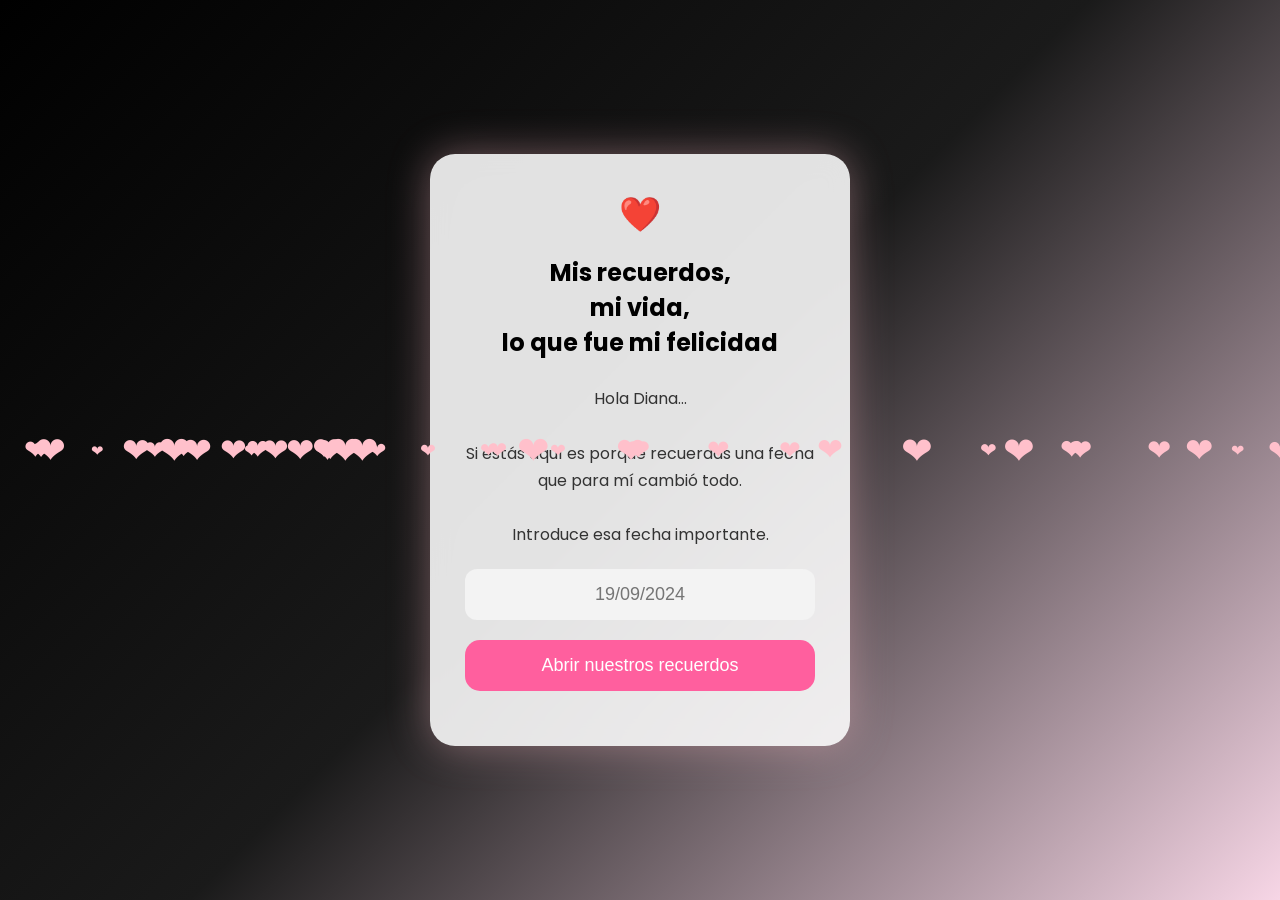
==== index.html @ 26fe8020 "Primera versión de la pagina" ====
<!DOCTYPE html>
<html lang="es">
<head>
<meta charset="UTF-8">
<meta name="viewport" content="width=device-width, initial-scale=1.0">
<title>Mis recuerdos, mi vida, lo que fue mi felicidad</title>

<link rel="preconnect" href="https://fonts.googleapis.com">
<link rel="preconnect" href="https://fonts.gstatic.com" crossorigin>
<link href="https://fonts.googleapis.com/css2?family=Playfair+Display:wght@400;700&family=Poppins:wght@300;400;600&display=swap" rel="stylesheet">

<style>

*{
margin:0;
padding:0;
box-sizing:border-box;
}

body{

font-family:Poppins,sans-serif;
height:100vh;
display:flex;
justify-content:center;
align-items:center;
background:linear-gradient(135deg,#000,#1a1a1a,#f7d6e6);
overflow:hidden;

}

.card{

width:90%;
max-width:420px;

background:rgba(255,255,255,.88);

backdrop-filter:blur(12px);

padding:35px;

border-radius:25px;

text-align:center;

box-shadow:0 0 40px rgba(255,192,203,.4);

animation:aparecer 1.5s;

}

h1{

font-family:"Playfair Display",serif;

color:#d63384;

font-size:34px;

margin-bottom:20px;

}

p{

margin-bottom:20px;

color:#333;

line-height:1.7;

}

input{

width:100%;

padding:15px;

border-radius:12px;

border:none;

background:#f3f3f3;

font-size:18px;

text-align:center;

margin-bottom:20px;

}

button{

width:100%;

padding:15px;

border:none;

border-radius:15px;

font-size:18px;

cursor:pointer;

background:#ff5f9e;

color:white;

transition:.3s;

}

button:hover{

background:#e54586;

}

#mensaje{

margin-top:20px;

font-weight:bold;

color:#d63384;

}

@keyframes aparecer{

from{

opacity:0;

transform:translateY(30px);

}

to{

opacity:1;

transform:translateY(0);

}

}

.corazon{

position:absolute;

color:pink;

animation:caer linear infinite;

}

@keyframes caer{

0%{

transform:translateY(-100px);

opacity:1;

}

100%{

transform:translateY(120vh);

opacity:0;

}

}

</style>

</head>

<body>

<div class="card">

<h1>❤️</h1>

<h2>Mis recuerdos,<br>mi vida,<br>lo que fue mi felicidad</h2>

<br>

<p>

Hola Diana...

<br><br>

Si estás aquí es porque recuerdas una fecha que para mí cambió todo.

<br><br>

Introduce esa fecha importante.

</p>

<input
type="text"
id="fecha"
placeholder="19/09/2024">

<button onclick="entrar()">

Abrir nuestros recuerdos

</button>

<div id="mensaje"></div>

</div>

<script>

function entrar(){

let fecha=document.getElementById("fecha").value;

if(fecha==="19/09/2024"){

window.location.href="galeria.html";

}else{

document.getElementById("mensaje").innerHTML="💔 Esa no es la fecha... inténtalo otra vez.";

}

}

for(let i=0;i<40;i++){

let c=document.createElement("div");

c.innerHTML="❤";

c.className="corazon";

c.style.left=Math.random()*100+"vw";

c.style.animationDuration=(4+Math.random()*6)+"s";

c.style.fontSize=(15+Math.random()*25)+"px";

document.body.appendChild(c);

}

</script>

</body>
</html>
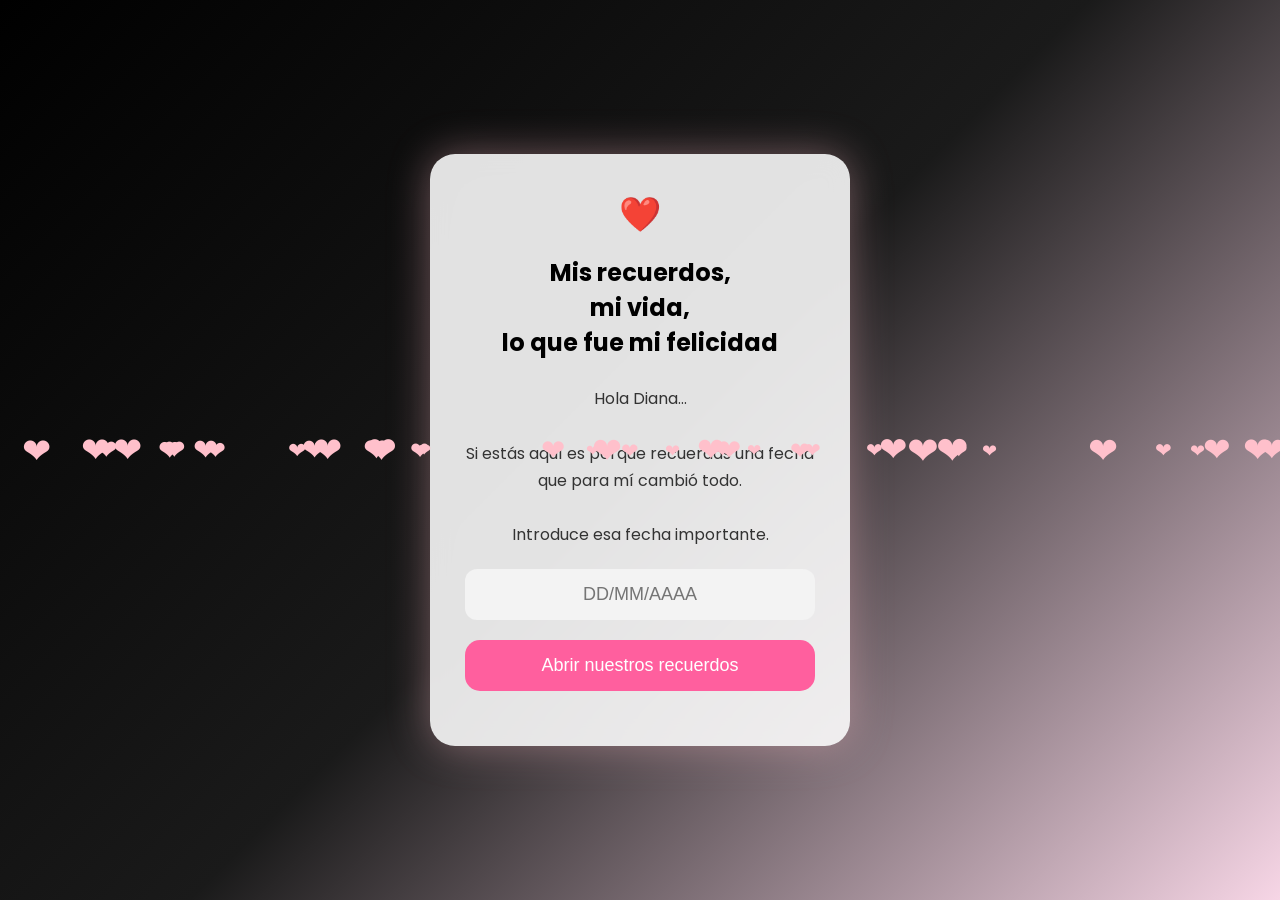
==== commit 3024b12b: "index.html" ====
--- a/index.html
+++ b/index.html
@@ -211,7 +211,7 @@
 <input
 type="text"
 id="fecha"
-placeholder="19/09/2024">
+placeholder="DD/MM/AAAA">
 
 <button onclick="entrar()">
 
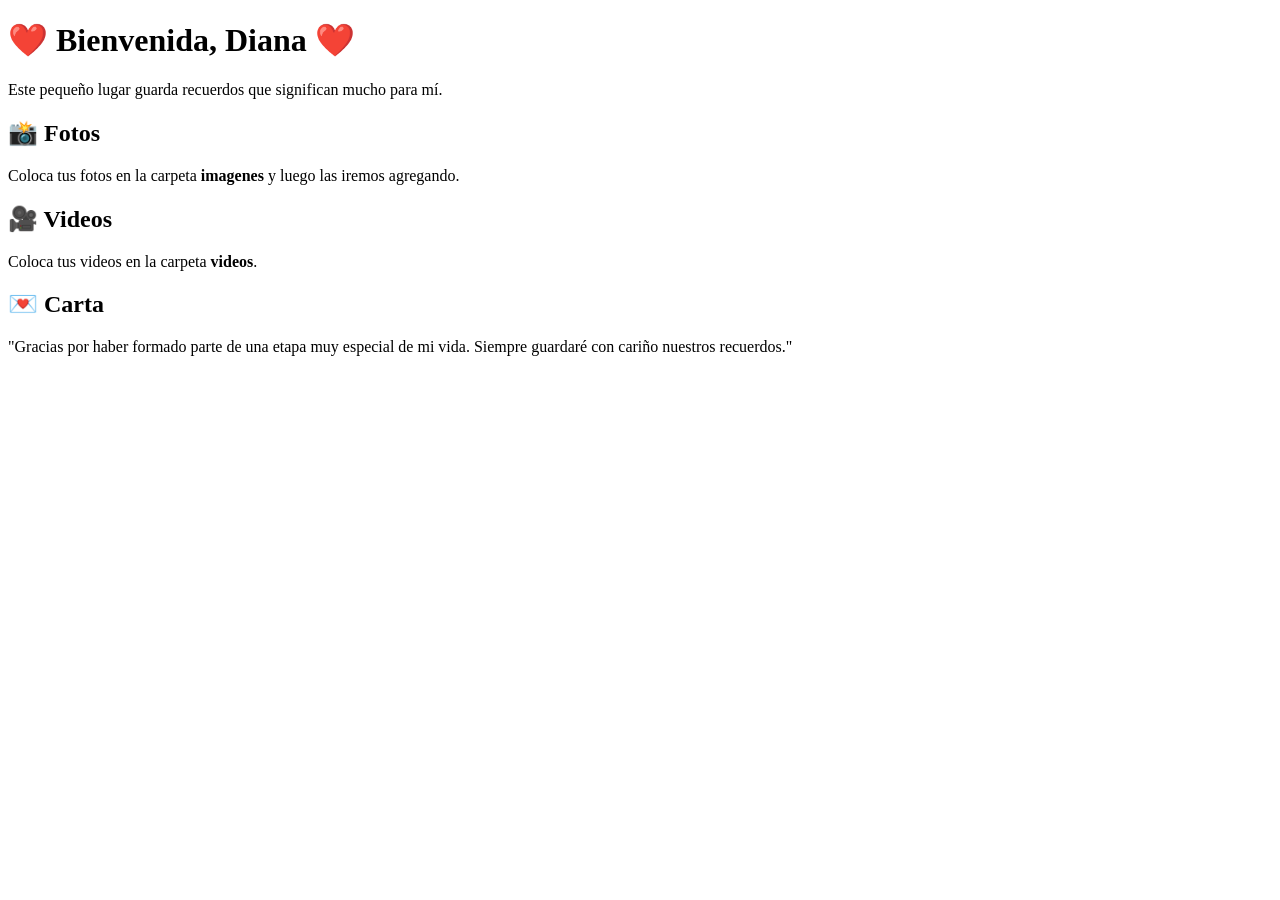
==== commit 5e9a6ed2: "Add files via upload" ====
--- a/index.html
+++ b/index.html
@@ -1,265 +1 @@
-<!DOCTYPE html>
-<html lang="es">
-<head>
-<meta charset="UTF-8">
-<meta name="viewport" content="width=device-width, initial-scale=1.0">
-<title>Mis recuerdos, mi vida, lo que fue mi felicidad</title>
-
-<link rel="preconnect" href="https://fonts.googleapis.com">
-<link rel="preconnect" href="https://fonts.gstatic.com" crossorigin>
-<link href="https://fonts.googleapis.com/css2?family=Playfair+Display:wght@400;700&family=Poppins:wght@300;400;600&display=swap" rel="stylesheet">
-
-<style>
-
-*{
-margin:0;
-padding:0;
-box-sizing:border-box;
-}
-
-body{
-
-font-family:Poppins,sans-serif;
-height:100vh;
-display:flex;
-justify-content:center;
-align-items:center;
-background:linear-gradient(135deg,#000,#1a1a1a,#f7d6e6);
-overflow:hidden;
-
-}
-
-.card{
-
-width:90%;
-max-width:420px;
-
-background:rgba(255,255,255,.88);
-
-backdrop-filter:blur(12px);
-
-padding:35px;
-
-border-radius:25px;
-
-text-align:center;
-
-box-shadow:0 0 40px rgba(255,192,203,.4);
-
-animation:aparecer 1.5s;
-
-}
-
-h1{
-
-font-family:"Playfair Display",serif;
-
-color:#d63384;
-
-font-size:34px;
-
-margin-bottom:20px;
-
-}
-
-p{
-
-margin-bottom:20px;
-
-color:#333;
-
-line-height:1.7;
-
-}
-
-input{
-
-width:100%;
-
-padding:15px;
-
-border-radius:12px;
-
-border:none;
-
-background:#f3f3f3;
-
-font-size:18px;
-
-text-align:center;
-
-margin-bottom:20px;
-
-}
-
-button{
-
-width:100%;
-
-padding:15px;
-
-border:none;
-
-border-radius:15px;
-
-font-size:18px;
-
-cursor:pointer;
-
-background:#ff5f9e;
-
-color:white;
-
-transition:.3s;
-
-}
-
-button:hover{
-
-background:#e54586;
-
-}
-
-#mensaje{
-
-margin-top:20px;
-
-font-weight:bold;
-
-color:#d63384;
-
-}
-
-@keyframes aparecer{
-
-from{
-
-opacity:0;
-
-transform:translateY(30px);
-
-}
-
-to{
-
-opacity:1;
-
-transform:translateY(0);
-
-}
-
-}
-
-.corazon{
-
-position:absolute;
-
-color:pink;
-
-animation:caer linear infinite;
-
-}
-
-@keyframes caer{
-
-0%{
-
-transform:translateY(-100px);
-
-opacity:1;
-
-}
-
-100%{
-
-transform:translateY(120vh);
-
-opacity:0;
-
-}
-
-}
-
-</style>
-
-</head>
-
-<body>
-
-<div class="card">
-
-<h1>❤️</h1>
-
-<h2>Mis recuerdos,<br>mi vida,<br>lo que fue mi felicidad</h2>
-
-<br>
-
-<p>
-
-Hola Diana...
-
-<br><br>
-
-Si estás aquí es porque recuerdas una fecha que para mí cambió todo.
-
-<br><br>
-
-Introduce esa fecha importante.
-
-</p>
-
-<input
-type="text"
-id="fecha"
-placeholder="DD/MM/AAAA">
-
-<button onclick="entrar()">
-
-Abrir nuestros recuerdos
-
-</button>
-
-<div id="mensaje"></div>
-
-</div>
-
-<script>
-
-function entrar(){
-
-let fecha=document.getElementById("fecha").value;
-
-if(fecha==="19/09/2024"){
-
-window.location.href="galeria.html";
-
-}else{
-
-document.getElementById("mensaje").innerHTML="💔 Esa no es la fecha... inténtalo otra vez.";
-
-}
-
-}
-
-for(let i=0;i<40;i++){
-
-let c=document.createElement("div");
-
-c.innerHTML="❤";
-
-c.className="corazon";
-
-c.style.left=Math.random()*100+"vw";
-
-c.style.animationDuration=(4+Math.random()*6)+"s";
-
-c.style.fontSize=(15+Math.random()*25)+"px";
-
-document.body.appendChild(c);
-
-}
-
-</script>
-
-</body>
-</html>
+<!DOCTYPE html><html lang='es'><head><meta charset='UTF-8'><meta name='viewport' content='width=device-width,initial-scale=1'><title>Nuestros recuerdos</title><link rel='stylesheet' href='galeria.css'></head><body><div class='wrap'><h1>❤️ Bienvenida, Diana ❤️</h1><p>Este pequeño lugar guarda recuerdos que significan mucho para mí.</p><section><h2>📸 Fotos</h2><p>Coloca tus fotos en la carpeta <b>imagenes</b> y luego las iremos agregando.</p></section><section><h2>🎥 Videos</h2><p>Coloca tus videos en la carpeta <b>videos</b>.</p></section><section><h2>💌 Carta</h2><p>"Gracias por haber formado parte de una etapa muy especial de mi vida. Siempre guardaré con cariño nuestros recuerdos."</p></section></div></body></html>
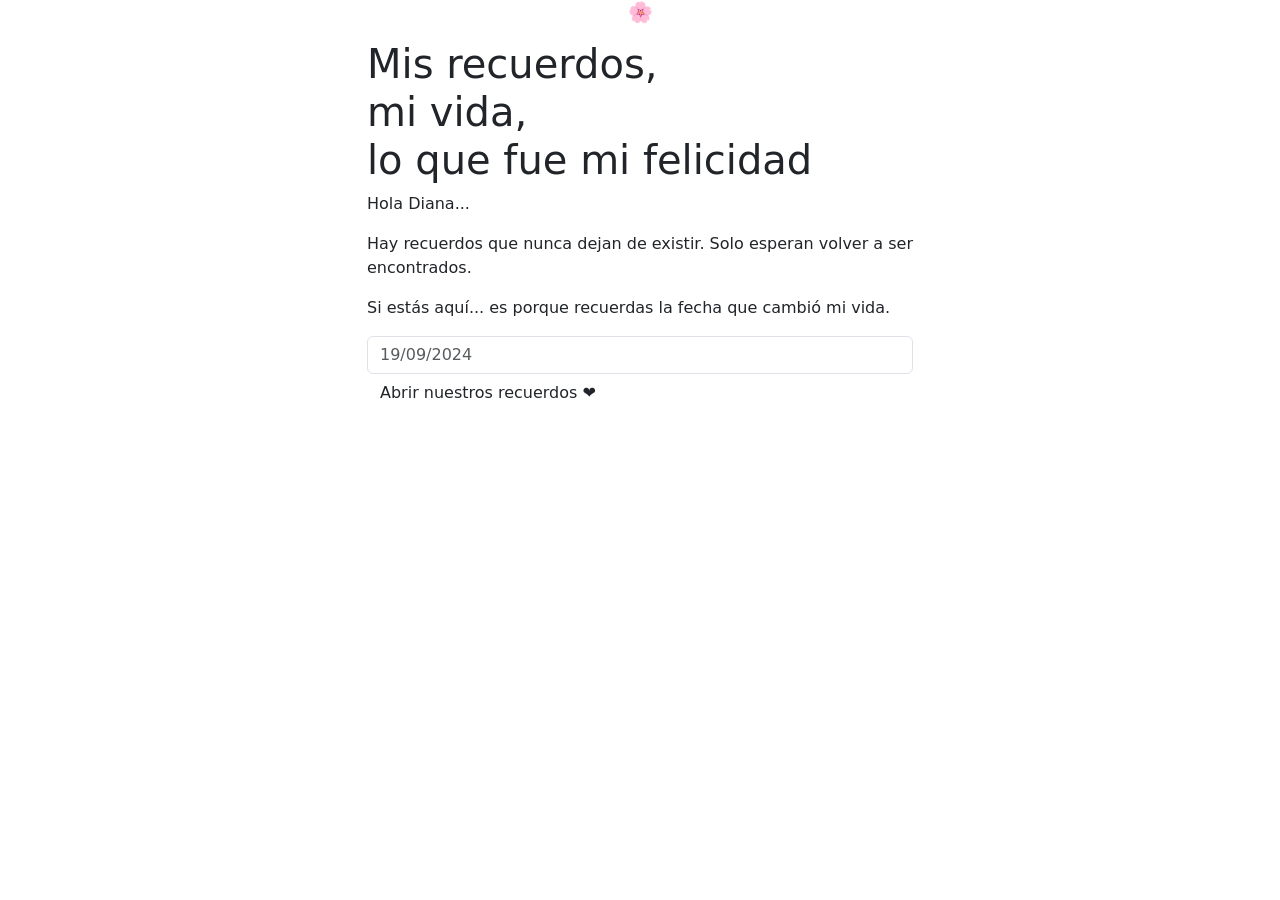
==== commit 1aab094d: "Nueva portada" ====
--- a/index.html
+++ b/index.html
@@ -1 +1,102 @@
-<!DOCTYPE html><html lang='es'><head><meta charset='UTF-8'><meta name='viewport' content='width=device-width,initial-scale=1'><title>Nuestros recuerdos</title><link rel='stylesheet' href='galeria.css'></head><body><div class='wrap'><h1>❤️ Bienvenida, Diana ❤️</h1><p>Este pequeño lugar guarda recuerdos que significan mucho para mí.</p><section><h2>📸 Fotos</h2><p>Coloca tus fotos en la carpeta <b>imagenes</b> y luego las iremos agregando.</p></section><section><h2>🎥 Videos</h2><p>Coloca tus videos en la carpeta <b>videos</b>.</p></section><section><h2>💌 Carta</h2><p>"Gracias por haber formado parte de una etapa muy especial de mi vida. Siempre guardaré con cariño nuestros recuerdos."</p></section></div></body></html>+<!DOCTYPE html>
+<html lang="es">
+<head>
+<meta charset="UTF-8">
+<meta name="viewport" content="width=device-width, initial-scale=1.0">
+
+<title>Mis recuerdos, mi vida, lo que fue mi felicidad</title>
+
+<link href="https://cdn.jsdelivr.net/npm/bootstrap@5.3.3/dist/css/bootstrap.min.css" rel="stylesheet">
+
+<link rel="preconnect" href="https://fonts.googleapis.com">
+<link rel="preconnect" href="https://fonts.gstatic.com" crossorigin>
+
+<link href="https://fonts.googleapis.com/css2?family=Cormorant+Garamond:wght@300;500;700&family=Poppins:wght@300;400;600&display=swap" rel="stylesheet">
+
+<link rel="stylesheet" href="style.css">
+
+</head>
+
+<body>
+
+<div id="particles"></div>
+
+<div class="container h-100">
+
+<div class="row h-100 justify-content-center align-items-center">
+
+<div class="col-lg-6">
+
+<div class="glass">
+
+<h5 class="mb-3 text-center">
+🌸
+</h5>
+
+<h1>
+
+Mis recuerdos,<br>
+
+mi vida,<br>
+
+lo que fue mi felicidad
+
+</h1>
+
+<p>
+
+Hola Diana...
+
+</p>
+
+<p>
+
+Hay recuerdos que nunca dejan de existir.
+
+Solo esperan volver a ser encontrados.
+
+</p>
+
+<p>
+
+Si estás aquí...
+
+es porque recuerdas la fecha que cambió mi vida.
+
+</p>
+
+<input
+
+type="text"
+
+id="fecha"
+
+placeholder="19/09/2024"
+
+class="form-control">
+
+<button
+
+class="btn btn-romantic"
+
+onclick="entrar()">
+
+Abrir nuestros recuerdos ❤️
+
+</button>
+
+<div id="mensaje"></div>
+
+</div>
+
+</div>
+
+</div>
+
+</div>
+
+<script src="script.js"></script>
+
+</body>
+
+</html>
--- a/style.css
+++ b/style.css
@@ -0,0 +1 @@
+Coloca tus fotos en la carpeta imagenes y videos en videos.
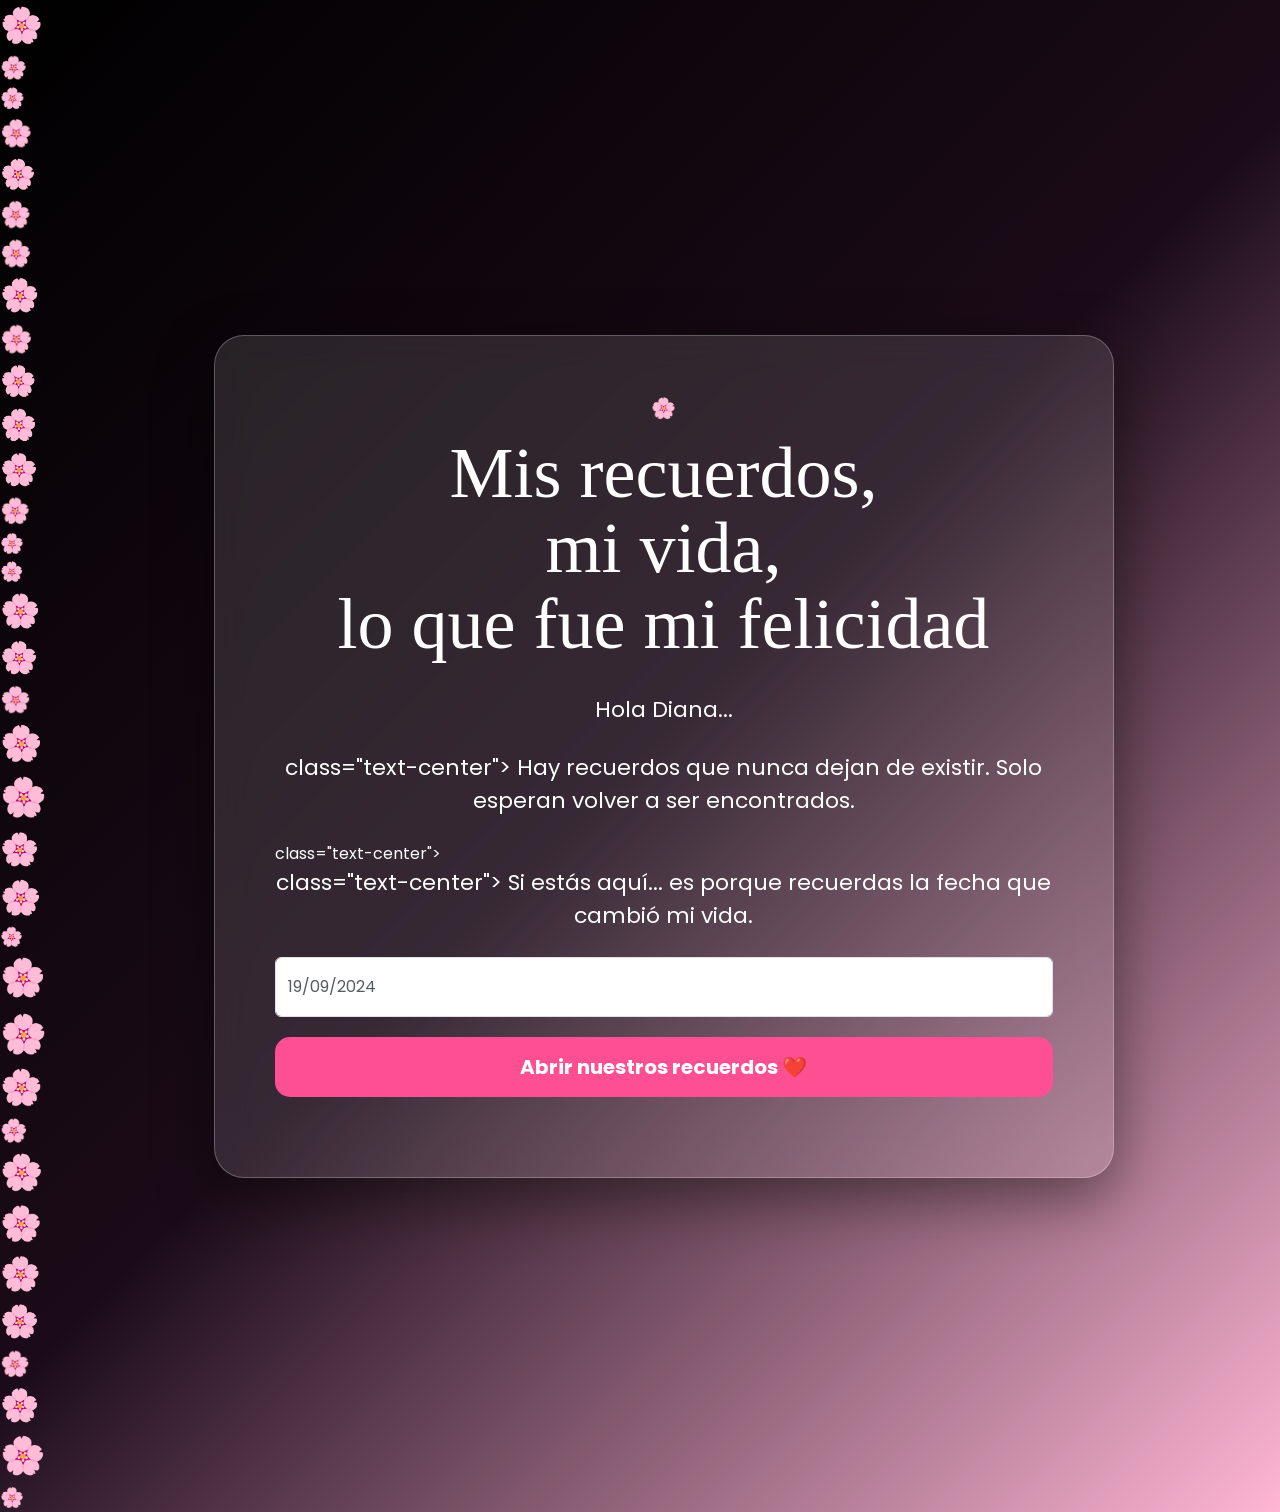
==== commit 8f2db98b: "correcion" ====
--- a/index.html
+++ b/index.html
@@ -25,7 +25,7 @@
 
 <div class="row h-100 justify-content-center align-items-center">
 
-<div class="col-lg-6">
+<div class="col-12 d-flex justify-content-center">
 
 <div class="glass">
 
@@ -33,7 +33,7 @@
 🌸
 </h5>
 
-<h1>
+<h1 class="text-center">
 
 Mis recuerdos,<br>
 
@@ -43,21 +43,19 @@
 
 </h1>
 
-<p>
-
+<p class="text-center">
 Hola Diana...
-
 </p>
 
-<p>
+<p> class="text-center">
 
 Hay recuerdos que nunca dejan de existir.
 
 Solo esperan volver a ser encontrados.
 
-</p>
+</p>  class="text-center">
 
-<p>
+<p> class="text-center">
 
 Si estás aquí...
 
--- a/style.css
+++ b/style.css
@@ -1 +1,93 @@
-Coloca tus fotos en la carpeta imagenes y videos en videos.+*{
+    margin:0;
+    padding:0;
+    box-sizing:border-box;
+}
+
+body{
+    min-height:100vh;
+    font-family:'Poppins',sans-serif;
+    background:linear-gradient(135deg,#000000,#1b0b18,#ffb6d5);
+    display:flex;
+    justify-content:center;
+    align-items:center;
+    overflow:hidden;
+}
+
+.container{
+    width:100%;
+    display:flex;
+    justify-content:center;
+    align-items:center;
+}
+
+.glass{
+    width:min(90%,900px);
+    padding:60px;
+    border-radius:30px;
+    background:rgba(255,255,255,.12);
+    backdrop-filter:blur(18px);
+    border:1px solid rgba(255,255,255,.25);
+    color:white;
+    box-shadow:0 20px 60px rgba(0,0,0,.45);
+}
+h1{
+    font-family:"Cormorant Garamond",serif;
+    font-size:72px;
+    line-height:1.05;
+    text-align:center;
+    margin-bottom:30px;
+}
+
+p{
+    text-align:center;
+    font-size:22px;
+    margin-bottom:25px;
+}
+
+input{
+    width:100%;
+    height:60px;
+    border:none;
+    border-radius:15px;
+    padding:15px;
+    font-size:20px;
+    margin-top:15px;
+}
+
+.btn-romantic{
+    width:100%;
+    margin-top:20px;
+    height:60px;
+    border:none;
+    border-radius:15px;
+    background:#ff4f93;
+    color:white;
+    font-size:20px;
+    font-weight:bold;
+    cursor:pointer;
+    transition:.3s;
+}
+
+.btn-romantic:hover{
+    transform:scale(1.03);
+    background:#ff2f7d;
+}
+
+#mensaje{
+    margin-top:20px;
+    text-align:center;
+    color:#ffd5e7;
+    font-size:18px;
+}
+
+@keyframes entrada{
+    from{
+        opacity:0;
+        transform:translateY(40px);
+    }
+    to{
+        opacity:1;
+        transform:translateY(0);
+    }
+}
